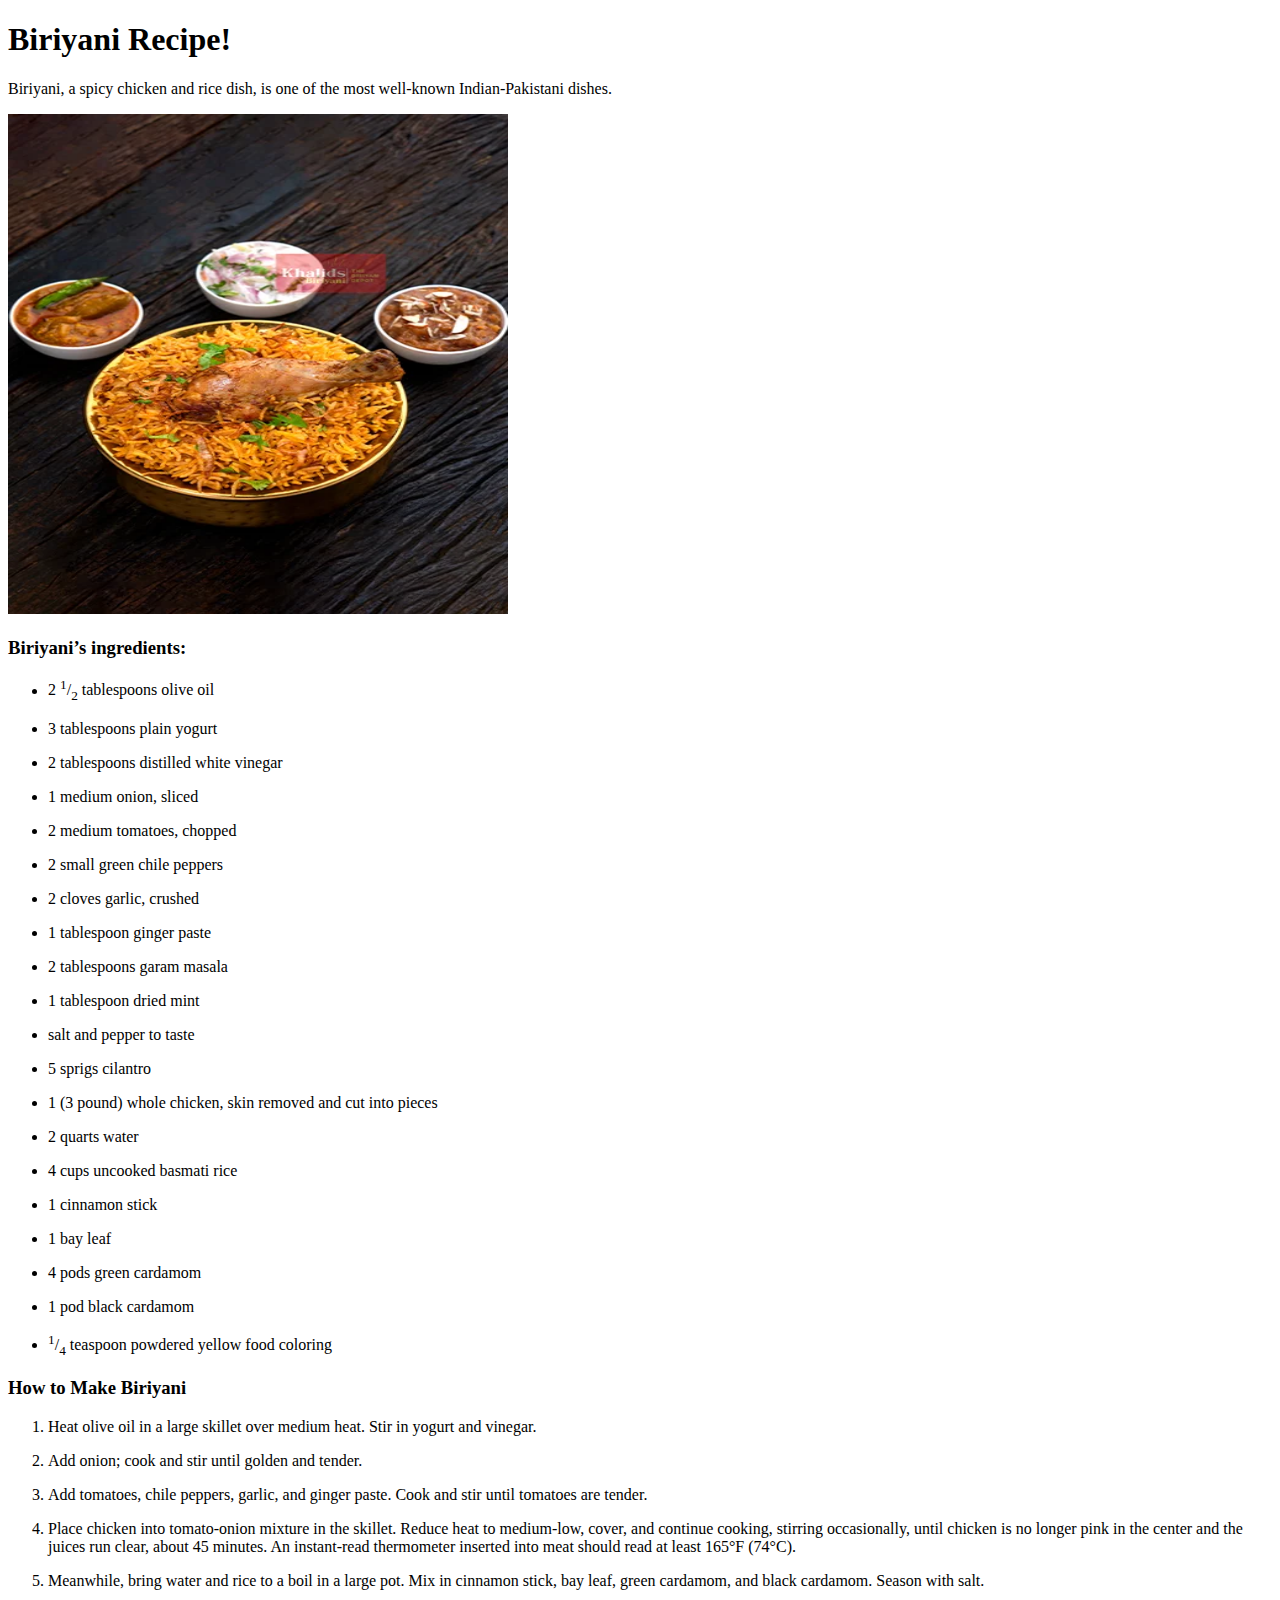
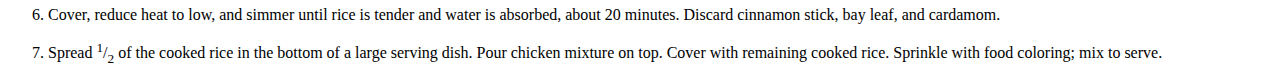
==== recipes/biriyani.html @ 90b6ea55 "Add biriyani recipe" ====
<!DOCTYPE html>

<html lang="en">
    <head>
        <meta charset="UTF-8">
        <title>Biriyani Recipe!</title>
    </head>

    <body>
        <h1>Biriyani Recipe!</h1>
        
        <p>
            Biriyani, a spicy chicken and rice dish, is one of the most well-known Indian-Pakistani dishes. 
        </p>

        <img src="../img/biriyani.webp" width="500" height="500">

        <p>
            <h3>Biriyani&#8217;s ingredients: </h3>
            <ul>
                <p><li>
                    2 <sup>1</sup>/<sub>2</sub> tablespoons olive oil
                </li></p>
                
                <p><li>3 tablespoons plain yogurt</li></p>
                
                <p><li>2 tablespoons distilled white vinegar</li></p>
                
                <p><li>1 medium onion, sliced</li></p>
                
                <p><li>2 medium tomatoes, chopped</li></p>
                
                <p><li>
                    2 small green chile peppers
                </li></p>

                <p><li>2 cloves garlic, crushed</li></p>

                <p><li>1 tablespoon ginger paste</li></p>

                <p><li>2 tablespoons garam masala</li></p>

                <p><li>1 tablespoon dried mint</li></p>

                <p><li>salt and pepper to taste</li></p>
                <p><li>5 sprigs cilantro</li></p>
                <p><li>1 (3 pound) whole chicken, skin removed and cut into pieces</li></p>
                <p><li>2 quarts water</li></p>
                <p><li>4 cups uncooked basmati rice</li></p>
                <p><li>1 cinnamon stick</li></p>
                <p><li>1 bay leaf</li></p>
                <p><li>4 pods green cardamom</li></p>
                <p><li>1 pod black cardamom</li></p>
                <p><li><sup>1</sup>/<sub>4</sub> teaspoon powdered yellow food coloring</li></p>
            </ul>
        </p>

        <p>
            <h3>How to Make Biriyani</h3>


            <ol>
                
                <p><p><li>
                    Heat olive oil in a large skillet over medium heat. Stir in yogurt and vinegar.
                </li></p>

                <p><p><li>
                    Add onion; cook and stir until golden and tender.
                </li></p>

                <p><p><li>
                    Add tomatoes, chile peppers, garlic, and ginger paste. Cook and stir until tomatoes are tender.
                </li></p>

                <p><p><li>
                    Place chicken into tomato-onion mixture in the skillet. Reduce heat to medium-low, cover, and continue cooking, stirring occasionally, until chicken is no longer pink in the center and the juices run clear, about 45 minutes. An instant-read thermometer inserted into meat should read at least 165&deg;F (74&deg;C).
                </li></p>

                <p><p><li>
                    Meanwhile, bring water and rice to a boil in a large pot. Mix in cinnamon stick, bay leaf, green cardamom, and black cardamom. Season with salt.
                </li></p>

                <p><p><li>
                    Cover, reduce heat to low, and simmer until rice is tender and water is absorbed, about 20 minutes. Discard cinnamon stick, bay leaf, and cardamom.
                </li></p>

                <p><p><li>
                    Spread <sup>1</sup>/<sub>2</sub> of the cooked rice in the bottom of a large serving dish. Pour chicken mixture on top. Cover with remaining cooked rice. Sprinkle with food coloring; mix to serve.
                </li></p>
            </ol>
        </p>
    </body>
</html>
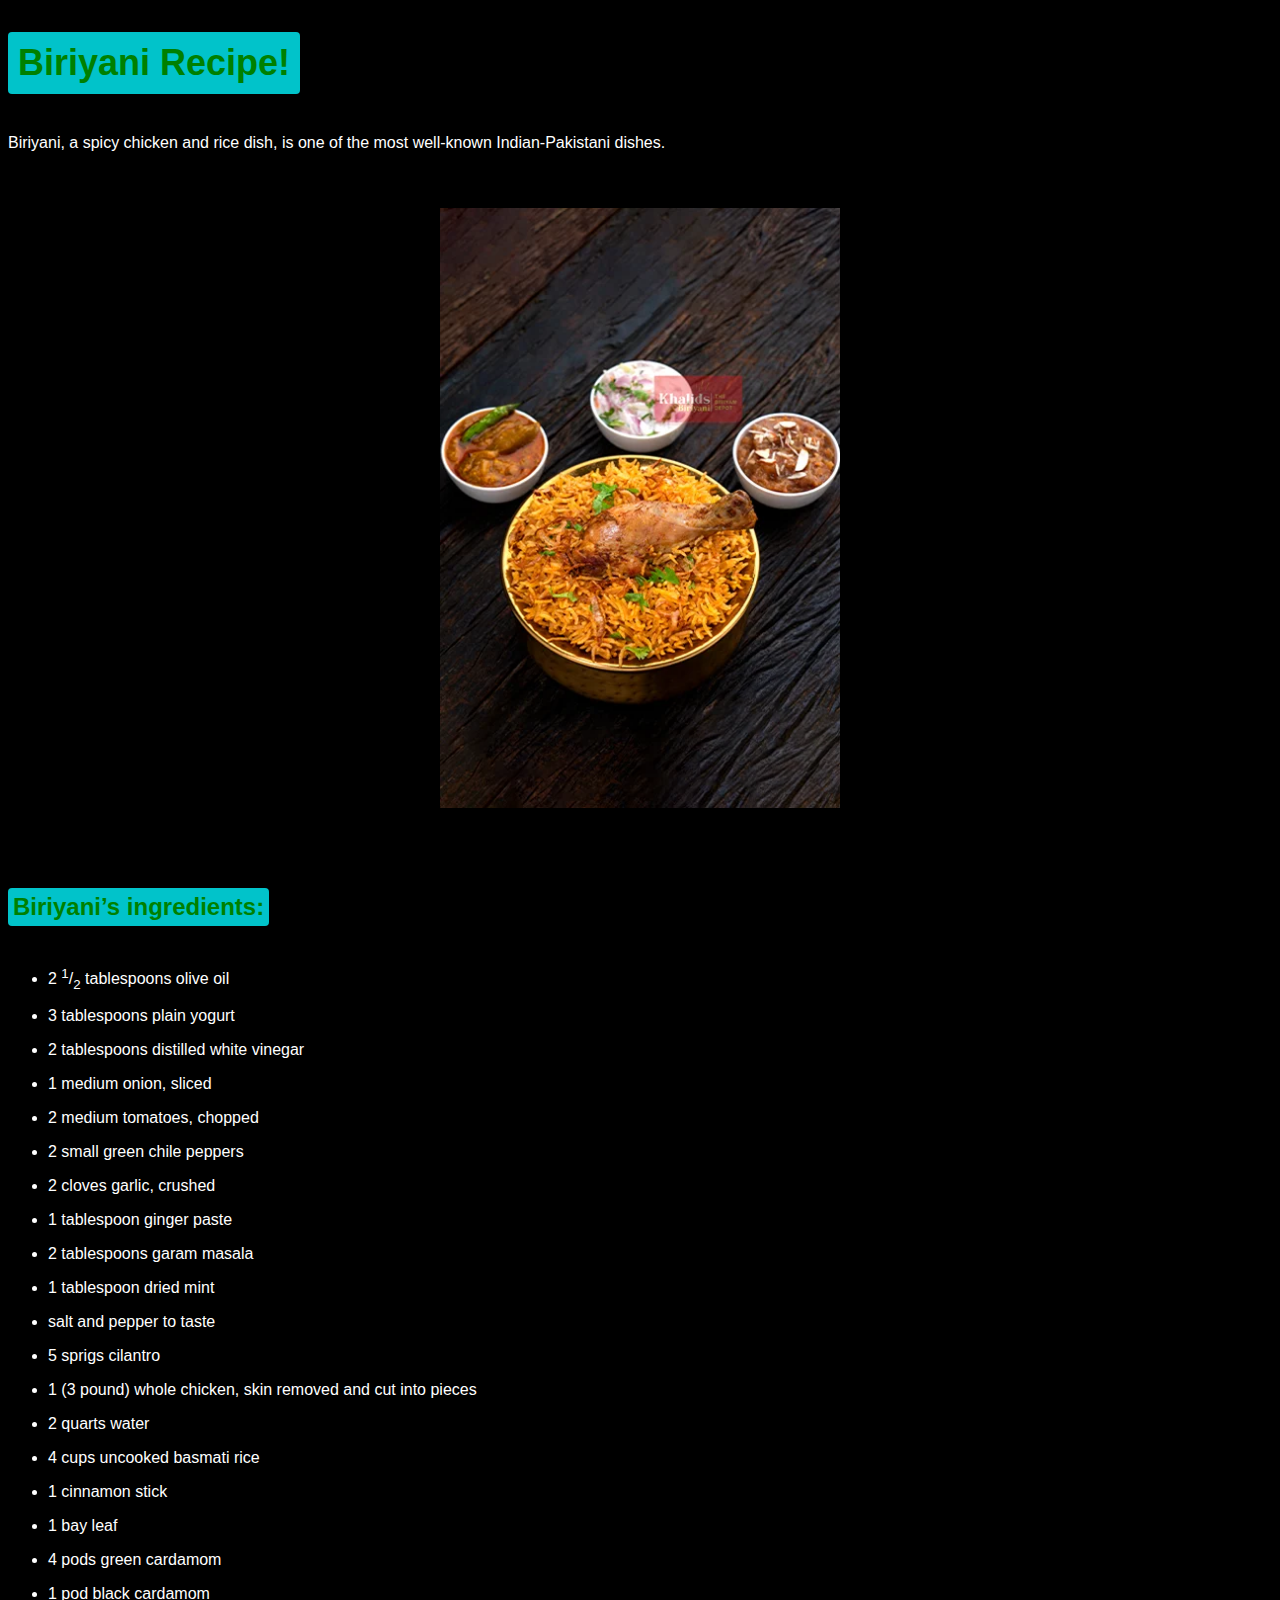
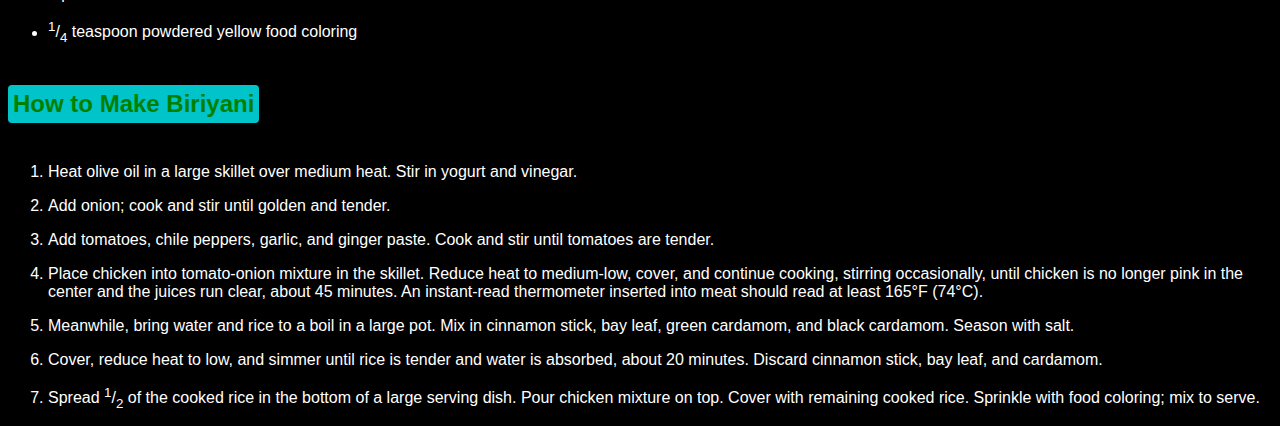
==== commit 6aa74b62: "Add style.css" ====
--- a/recipes/biriyani.html
+++ b/recipes/biriyani.html
@@ -4,19 +4,25 @@
     <head>
         <meta charset="UTF-8">
         <title>Biriyani Recipe!</title>
+
+        <link rel="stylesheet" href="../style.css">
     </head>
 
     <body>
-        <h1>Biriyani Recipe!</h1>
+        <h1 class="heading">Biriyani Recipe!</h1>
         
         <p>
             Biriyani, a spicy chicken and rice dish, is one of the most well-known Indian-Pakistani dishes. 
         </p>
 
-        <img src="../img/biriyani.webp" width="500" height="500">
+        <div class="recipe-img">
+            <img src="../img/biriyani.webp" width="400">
+        </div>
+
+        
 
         <p>
-            <h3>Biriyani&#8217;s ingredients: </h3>
+            <h3 class="heading sub">Biriyani&#8217;s ingredients: </h3>
             <ul>
                 <p><li>
                     2 <sup>1</sup>/<sub>2</sub> tablespoons olive oil
@@ -56,7 +62,7 @@
         </p>
 
         <p>
-            <h3>How to Make Biriyani</h3>
+            <h3 class="heading sub">How to Make Biriyani</h3>
 
 
             <ol>
--- a/style.css
+++ b/style.css
@@ -0,0 +1,48 @@
+body {
+    background-color: black;
+    color: white;
+    font-family: Helvetica, Arial, sans-serif;
+}
+
+.heading,
+.heading.sub,
+.heading.subitem {
+    color: green;
+    font-weight: 700;
+    font-size: 36px;
+    background-color: rgb(1, 195, 202);
+    display: inline-block;
+    padding: 10px;
+    border-radius: 4px;
+}
+
+.heading.sub {
+    font-size: 24px;
+    padding: 5px;
+}
+
+.heading.subitem {
+    font-size: 16px;
+    padding: 2px;
+    color: blue;
+    background-color: green; 
+}
+
+.links {
+    color: rgba(255, 0, 0, 0.535);
+    line-height: 2;
+    font-size: 24px;
+    padding-left: 12px;
+    font-family: Arial, Helvetica, sans-serif;
+}
+
+.links:visited {
+    color: green;
+}
+
+.recipe-img {
+    display: flex;
+    justify-content: center;
+    padding-top: 40px;
+    padding-bottom: 40px;
+}
